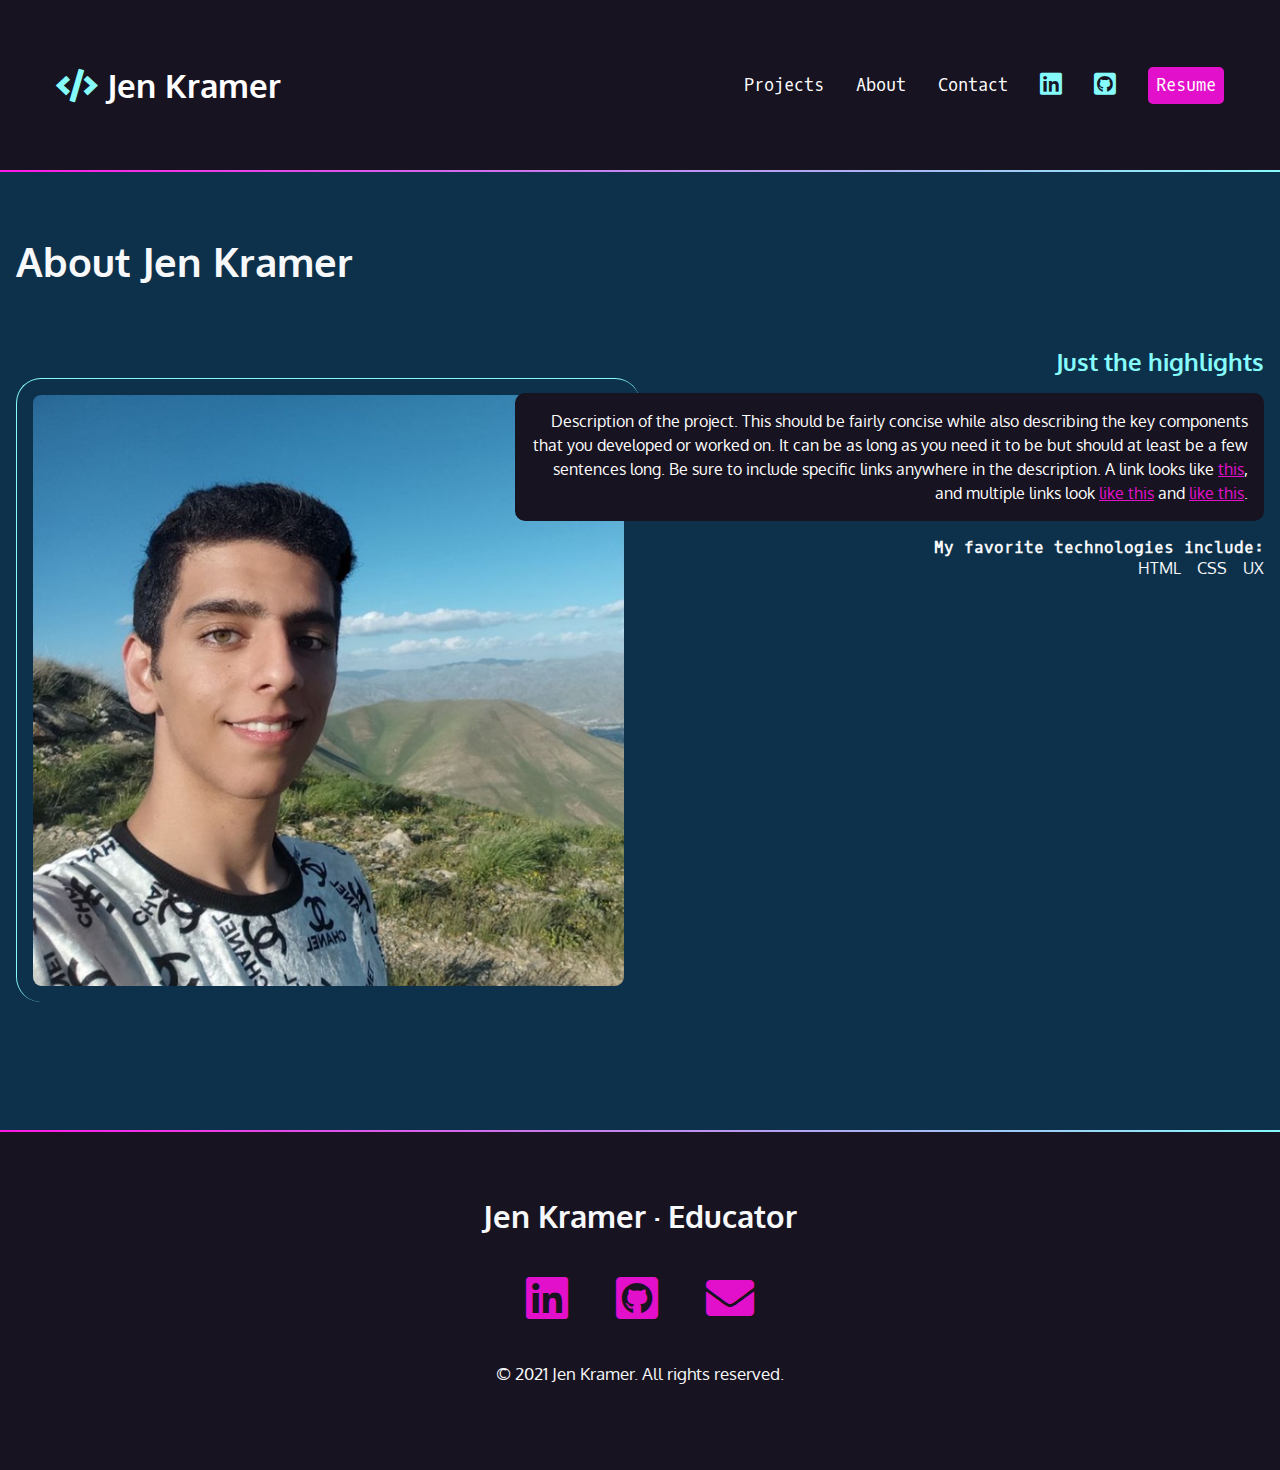
==== about.html @ 37a0ace8 "added all of the project" ====
<!DOCTYPE html>
<html lang="en">

<head>
    <meta charset="UTF-8" />
    <meta http-equiv="X-UA-Compatible" content="IE=edge" />
    <meta name="viewport" content="width=device-width, initial-scale=1.0" />
    <link rel="preconnect" href="https://fonts.googleapis.com" />
    <link rel="preconnect" href="https://fonts.gstatic.com" crossorigin />
    <link href="https://fonts.googleapis.com/css2?family=Oxygen&family=Oxygen+Mono&display=swap" rel="stylesheet" />
    <link href="https://cdnjs.cloudflare.com/ajax/libs/font-awesome/5.15.4/css/all.min.css" rel="stylesheet" />
    <link rel="stylesheet" href="css/style2.css" />
    <title>Jen Kramer Portfolio</title>
</head>

<body>
    <nav>
        <ul>
            <li>
                <h1>
                    <a href="index.html"><span class="fas fa-code" aria-hidden="true"></span> Jen
                        Kramer</a>
                </h1>
            </li>
            <li><a href="#portfolio">Projects</a></li>
            <li><a href="#">About</a></li>
            <li><a href="index.html#contact">Contact</a></li>
            <li>
                <a href="index.html">
                    <span class="fab fa-linkedin" aria-hidden="true"></span>
                    <span class="sr-only">LinkedIn</span>
                </a>
            </li>
            <li>
                <a href="https://www.github.com/Zana-Fn" target="_blank">
                    <span class="fab fa-github-square" aria-hidden="true"></span>
                    <span class="sr-only">Github</span>
                </a>
            </li>
            <li>
                <a href="#" class="button">Resume</a>
            </li>
        </ul>
    </nav>
    <div class="gradient"></div>
    <div class="section-blue">
        <section id="portfolio">
            <h2>About Jen Kramer</h2>
            <article>
                <div class="text">
                    <h3>Just the highlights</h3>
                    <p class="blackbox">
                        Description of the project. This should be fairly concise while
                        also describing the key components that you developed or worked
                        on. It can be as long as you need it to be but should at least be
                        a few sentences long. Be sure to include specific links anywhere
                        in the description. A link looks like
                        <a href="https://frontendmasters.github.io/grid-flexbox-v2/">this</a>, and multiple links look
                        <a href="#">like this</a> and
                        <a href="#">like this</a>.
                    </p>
                    <h4>My favorite technologies include:</h4>
                    <ul>
                        <li>HTML</li>
                        <li>CSS</li>
                        <li>UX</li>
                    </ul>
                </div>
                <img src="img/zana.jpg" alt="Christina Morillo at Pexels." />
            </article>
        </section>
    </div>
    <div class="gradient"></div>
    <footer>
        <h2>Jen Kramer &middot; Educator</h2>
        <ul>
            <li>
                <a href="https://www.linkedin.com/in/jen4web" target="_blank">
                    <span class="fab fa-linkedin" aria-hidden="true"></span>
                    <span class="sr-only">LinkedIn</span>
                </a>
            </li>
            <li>
                <a href="https://www.github.com/jen4web" target="_blank">
                    <span class="fab fa-github-square" aria-hidden="true"></span>
                    <span class="sr-only">Github</span>
                </a>
            </li>
            <li>
                <a href="mailto:jen@example.com">
                    <span class="fas fa-envelope" aria-hidden="true"></span>
                    <span class="sr-only">Email</span>
                </a>
            </li>
        </ul>
        <p><small>&copy; 2021 Jen Kramer. All rights reserved.</small></p>
    </footer>
</body>

</html>
---- css/style2.css ----
:root {
    --black: #171321;
    --dkblue: #0d314b;
    --plum: #4b0d49;
    --hotmag: #ff17e4;
    --magenta: #e310cb;
    --aqua: #86fbfb;
    --white: #f7f8fa;
    --font-size: 1.3rem;
    --mono: "Oxygen mono", monospace;
    --sans: Oxygen, sans-serif;
}


/* border box model: https://css-tricks.com/box-sizing/ */

html {
    box-sizing: border-box;
}

*,
*::before,
*::after {
    box-sizing: inherit;
}


/* generic styles for the page */

body {
    padding: 0;
    margin: 0;
    font-family: var(--sans);
    background-color: var(--black);
    color: var(--white);
    font-size: var(--font-size);
}

h1,
h2,
h3 {
    margin: 0;
}

a {
    color: var(--magenta);
}

a:hover {
    color: var(--hotmag);
    text-decoration: none;
}

img {
    width: 100%;
}


/* background color divs */

.section-plum {
    background-color: var(--plum);
}

.section-blue {
    background-color: var(--dkblue);
}

.gradient {
    background: linear-gradient(90deg, rgba(255, 23, 228, 1) 0%, rgba(134, 251, 251, 1) 100%);
    height: 2px;
}


/* intro styles */

#intro {
    padding: 4rem 1rem 10rem 1rem;
    padding-bottom: 10rem;
    max-width: 1200px;
    margin: 0 auto;
}

#intro p {
    font-size: 1rem;
    line-height: 1.5;
}

#intro .name {
    font-family: var(--mono);
    font-size: 1rem;
}

.name span {
    font-family: var(--sans);
    font-size: 4rem;
    color: var(--aqua);
    display: block;
    font-weight: 300;
}

#intro h2 {
    font-size: 4rem;
}


/* contact section */

#contact {
    width: 400px;
    text-align: center;
    margin: 0 auto;
    padding: 4rem 0;
}

#contact p:last-child {
    margin-top: 3rem;
}


/* navigation */

nav {
    font-family: var(--mono);
    font-size: 80%;
    padding: 4rem 1rem;
}

nav h1 a {
    font-family: var(--sans);
}

nav ul {
    margin: 0;
    padding: 0;
    list-style-type: none;
    display: flex;
    flex-flow: row wrap;
    justify-content: center;
    align-items: center;
    gap: 2rem;
}

nav li:first-child {
    flex-basis: 100%;
    text-align: center;
}

nav [class*="fa-"] {
    font-size: 150%;
    color: var(--aqua);
}

nav h1 [class*="fa-"] {
    font-size: 100%;
    color: var(--aqua);
}

nav a {
    color: white;
    text-decoration: none;
    display: block;
}

nav a:hover,
nav [class*="fa-"]:hover {
    color: var(--magenta);
}

.button {
    background-color: var(--magenta);
    color: white;
    padding: 0.5rem;
    border-radius: 5px;
    text-decoration: none;
    font-family: var(--mono);
}

.button:hover {
    color: white;
    background-color: var(--hotmag);
}

/* portfolio section */
#portfolio {
    padding: 4rem 1rem;
}

#portfolio h2 {
    font-size: 2.5rem;
    margin-bottom: calc(2.5rem * 1.5);
}

#portfolio h3 {
    color: var(--aqua);
}

#portfolio h4 {
    font-size: 1rem;
    font-family: var(--mono);
    margin: 0;
}

.blackbox {
    padding: 1rem;
    border-radius: 10px;
    color: white;
    background-color: var(--black);
    font-size: 1rem;
    line-height: 1.5;
}

#portfolio ul {
    list-style-type: none;
    padding: 0;
    margin: 0;
    display: flex;
    flex-flow: row wrap;
    justify-content: flex-start;
    gap: 1rem;
    font-size: 1rem;
}

#portfolio img {
    margin: 2rem 0 4rem 0;
    padding: 1rem;
    border-left: 1px solid var(--aqua);
    border-top: 1px solid var(--aqua);
    border-radius: 25px;
}

/* footer section */

footer {
    text-align: center;
    padding: 4rem 0;
}

footer ul {
    list-style-type: none;
    padding: 0;
    margin: 2rem 0;
    display: flex;
    flex-flow: row wrap;
    justify-content: center;
    gap: 3rem;
    font-size: 3rem;
}

@media (min-width: 800px) {
    article {
        display: grid;
        grid-template-columns: repeat(10, 1fr);
    }

    #portfolio img {
        grid-column: 1/6;
        grid-row: 1/2;
    }

    .text {
        grid-column: 5/11;
        grid-row: 1/2;
        order: 2;
        text-align: right;
    }

    #portfolio ul {
        justify-content: flex-end;
    }

    #portfolio .reverse .text {
        grid-column: 1/7;
        text-align: left;
    }

    #portfolio .reverse img {
        grid-column: 6/11;
        grid-row: 1/2;
    }

    #portfolio .reverse ul {
        justify-content: flex-start;
    }

}

@media (min-width: 850px) {
    nav {
        max-width: 1200px;
        margin: 0 auto;
    }

    nav li:first-child {
        flex-basis: auto;
        text-align: left;
        margin-right: auto;
    }
}
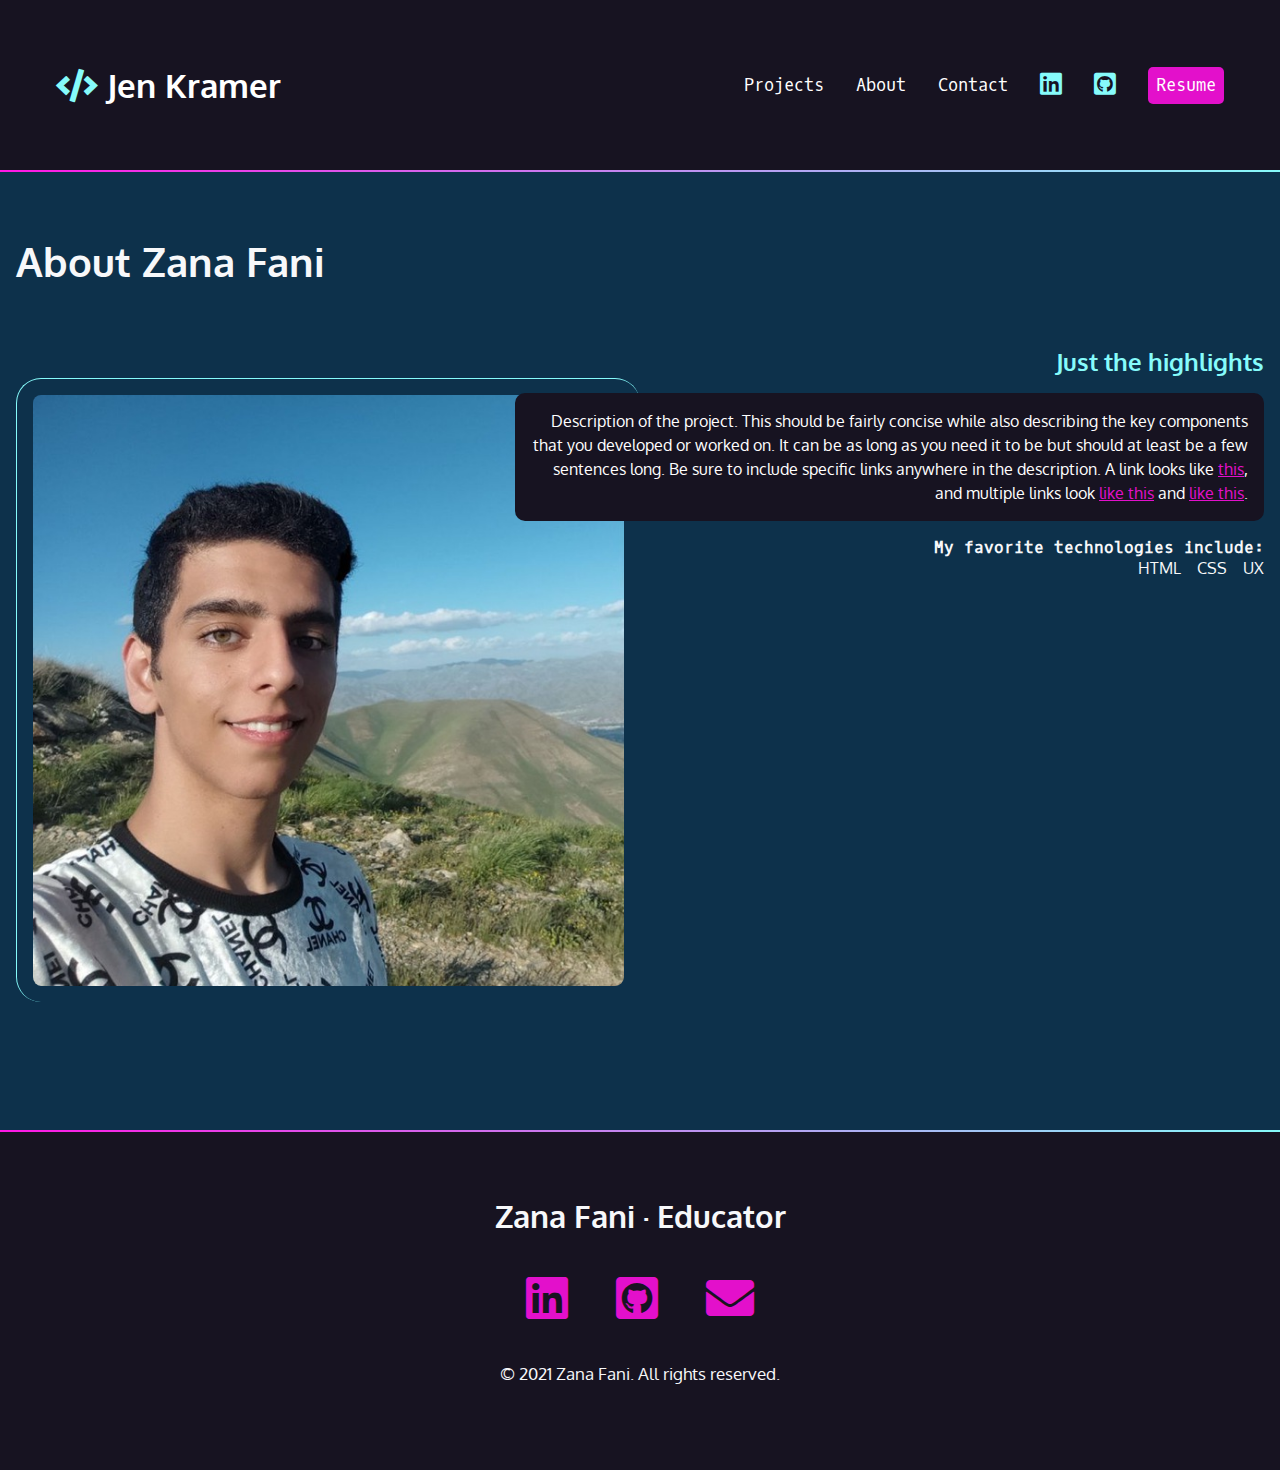
==== commit de9accd0: "edited" ====
--- a/about.html
+++ b/about.html
@@ -45,7 +45,7 @@
     <div class="gradient"></div>
     <div class="section-blue">
         <section id="portfolio">
-            <h2>About Jen Kramer</h2>
+            <h2>About Zana Fani</h2>
             <article>
                 <div class="text">
                     <h3>Just the highlights</h3>
@@ -72,7 +72,7 @@
     </div>
     <div class="gradient"></div>
     <footer>
-        <h2>Jen Kramer &middot; Educator</h2>
+        <h2>Zana Fani &middot; Educator</h2>
         <ul>
             <li>
                 <a href="https://www.linkedin.com/in/jen4web" target="_blank">
@@ -93,7 +93,7 @@
                 </a>
             </li>
         </ul>
-        <p><small>&copy; 2021 Jen Kramer. All rights reserved.</small></p>
+        <p><small>&copy; 2021 Zana Fani. All rights reserved.</small></p>
     </footer>
 </body>
 
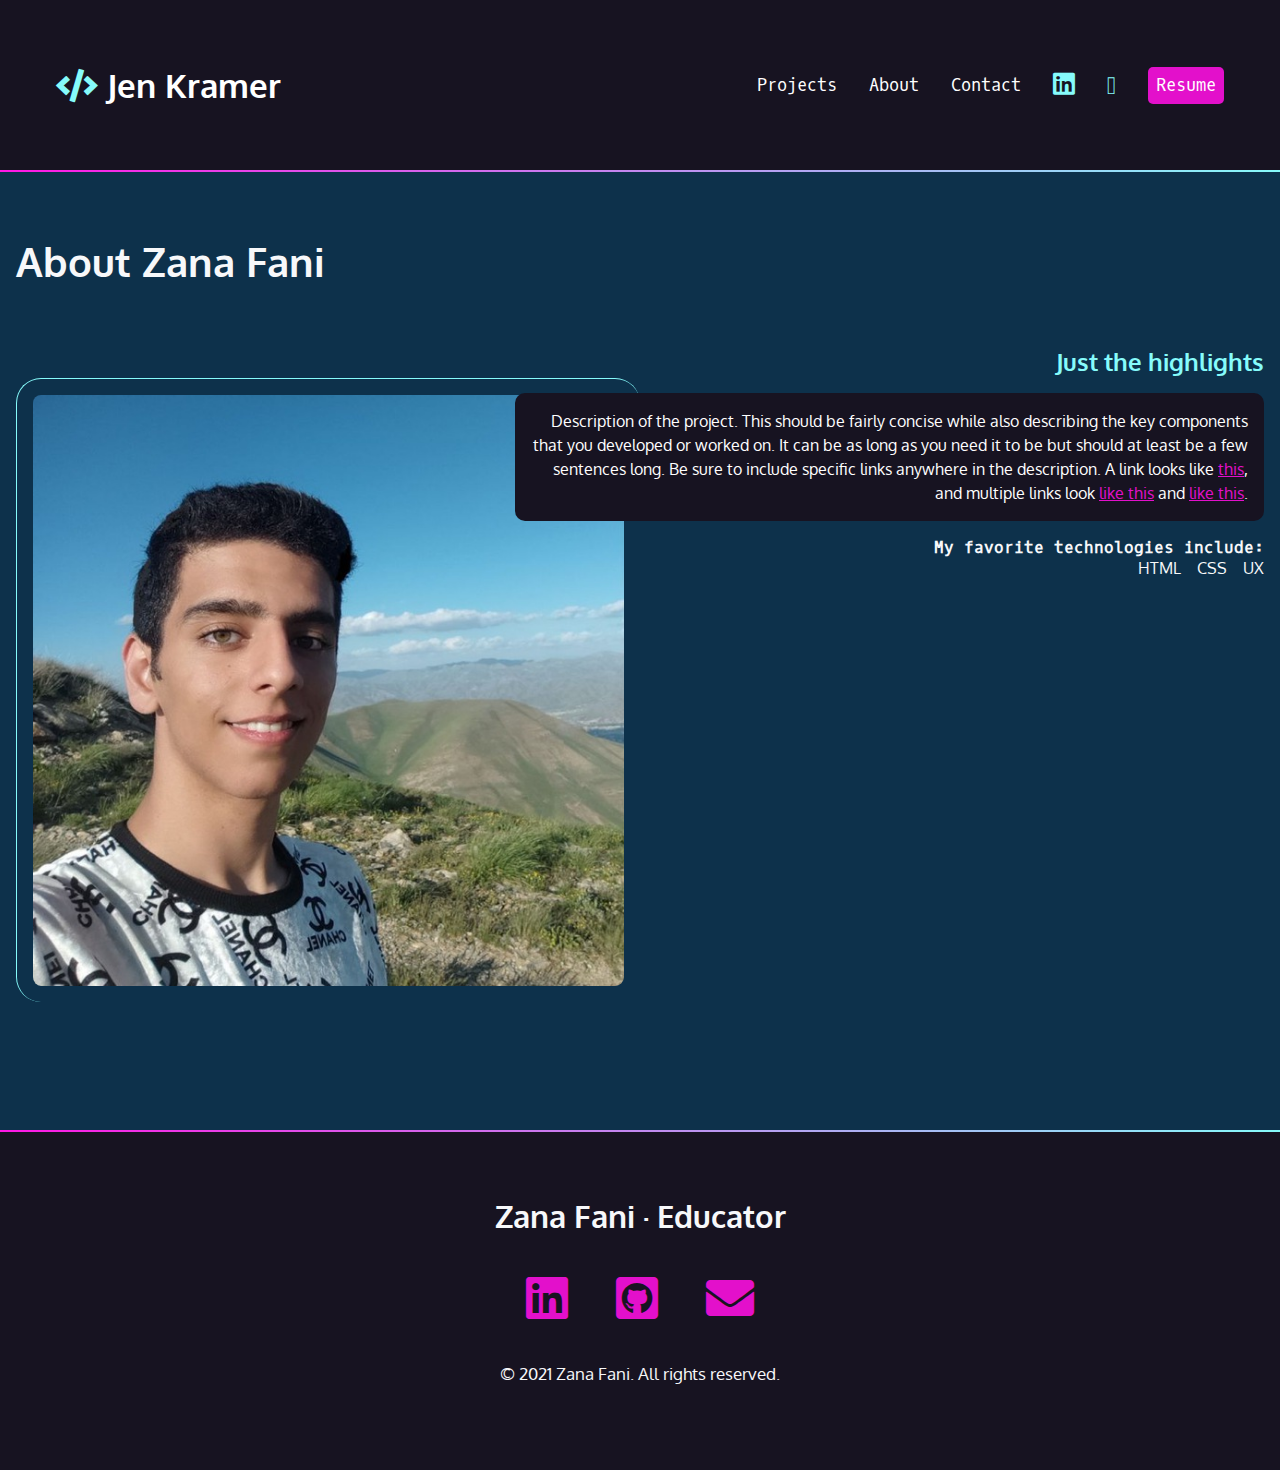
==== commit 98cf8718: "fixed the email in about.html" ====
--- a/about.html
+++ b/about.html
@@ -33,7 +33,7 @@
             </li>
             <li>
                 <a href="https://www.github.com/Zana-Fn" target="_blank">
-                    <span class="fab fa-github-square" aria-hidden="true"></span>
+                    <span class="fa-brands fa-github" aria-hidden="true"></span>
                     <span class="sr-only">Github</span>
                 </a>
             </li>
@@ -75,19 +75,19 @@
         <h2>Zana Fani &middot; Educator</h2>
         <ul>
             <li>
-                <a href="https://www.linkedin.com/in/jen4web" target="_blank">
+                <a href="#" target="_blank">
                     <span class="fab fa-linkedin" aria-hidden="true"></span>
                     <span class="sr-only">LinkedIn</span>
                 </a>
             </li>
             <li>
-                <a href="https://www.github.com/jen4web" target="_blank">
+                <a href="https://www.github.com/Zana-Fn" target="_blank">
                     <span class="fab fa-github-square" aria-hidden="true"></span>
                     <span class="sr-only">Github</span>
                 </a>
             </li>
             <li>
-                <a href="mailto:jen@example.com">
+                <a href="mailto:zanafani6595@gmail.com">
                     <span class="fas fa-envelope" aria-hidden="true"></span>
                     <span class="sr-only">Email</span>
                 </a>
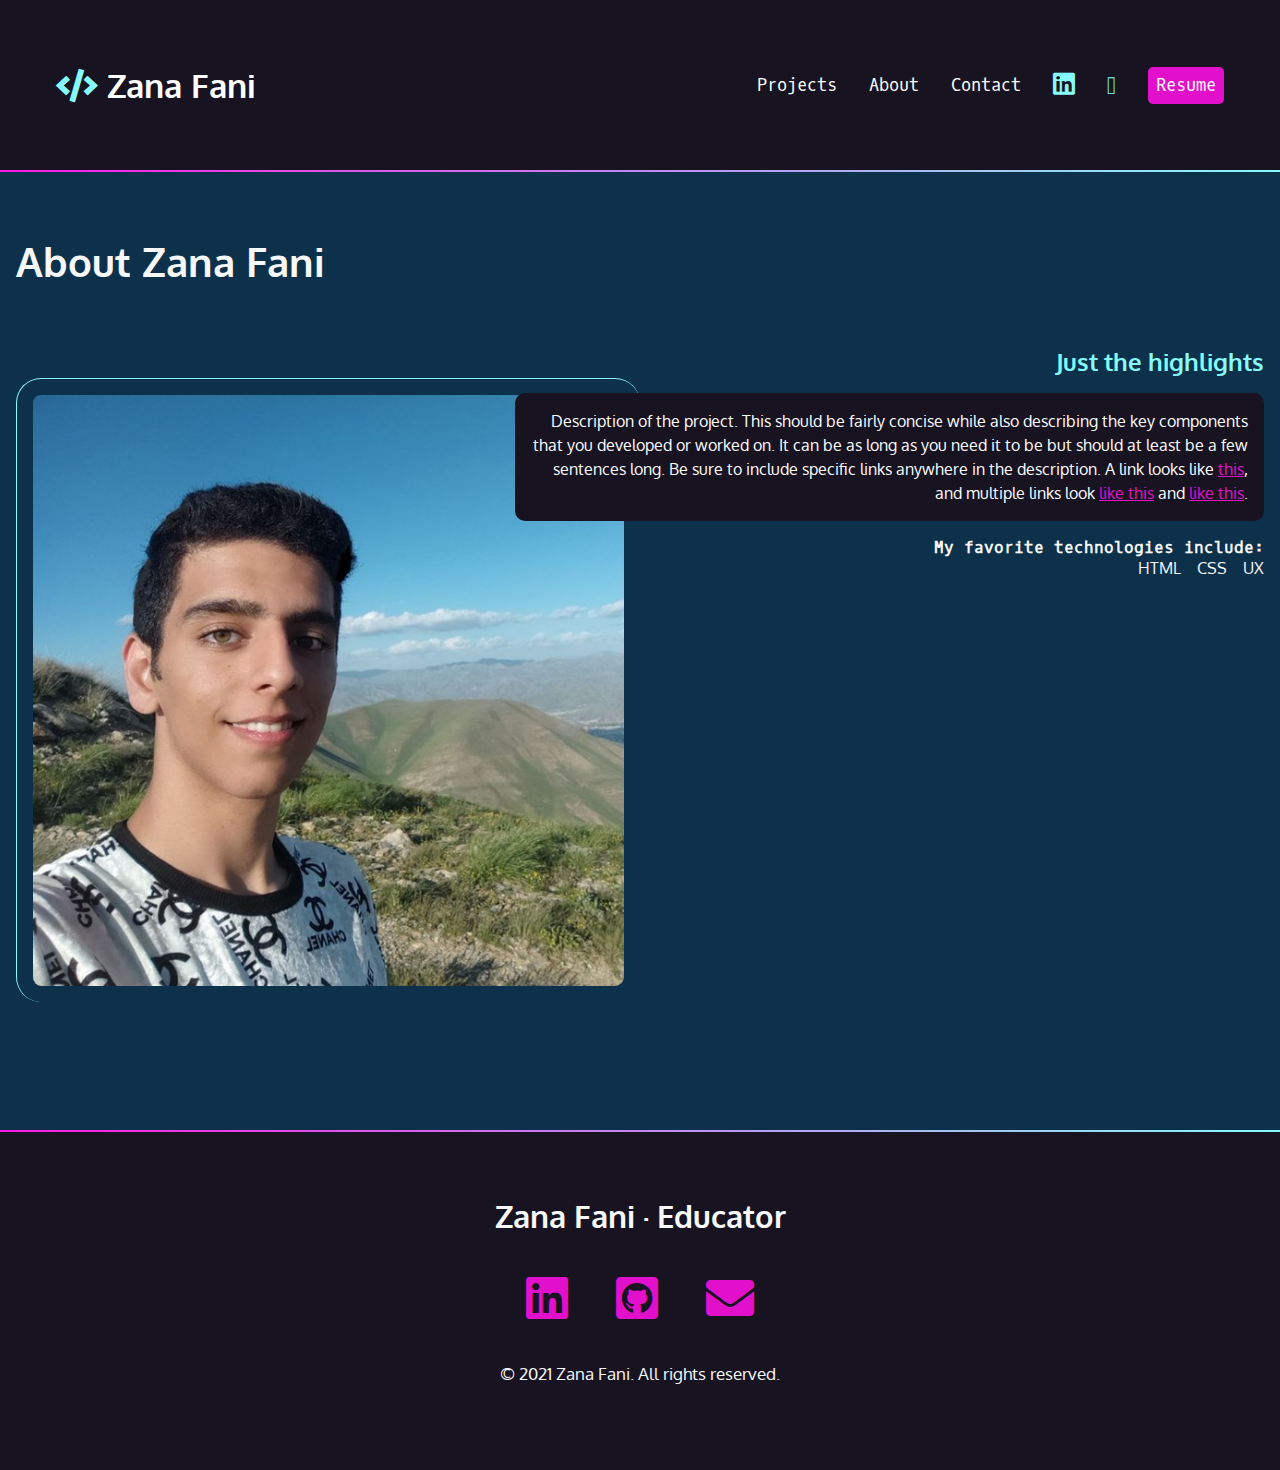
==== commit 6ec1dc52: "fixed the email in about.html" ====
--- a/about.html
+++ b/about.html
@@ -10,7 +10,7 @@
     <link href="https://fonts.googleapis.com/css2?family=Oxygen&family=Oxygen+Mono&display=swap" rel="stylesheet" />
     <link href="https://cdnjs.cloudflare.com/ajax/libs/font-awesome/5.15.4/css/all.min.css" rel="stylesheet" />
     <link rel="stylesheet" href="css/style2.css" />
-    <title>Jen Kramer Portfolio</title>
+    <title>Zana Fani Portfolio</title>
 </head>
 
 <body>
@@ -18,8 +18,7 @@
         <ul>
             <li>
                 <h1>
-                    <a href="index.html"><span class="fas fa-code" aria-hidden="true"></span> Jen
-                        Kramer</a>
+                    <a href="index.html"><span class="fas fa-code" aria-hidden="true"></span> Zana Fani</a>
                 </h1>
             </li>
             <li><a href="#portfolio">Projects</a></li>
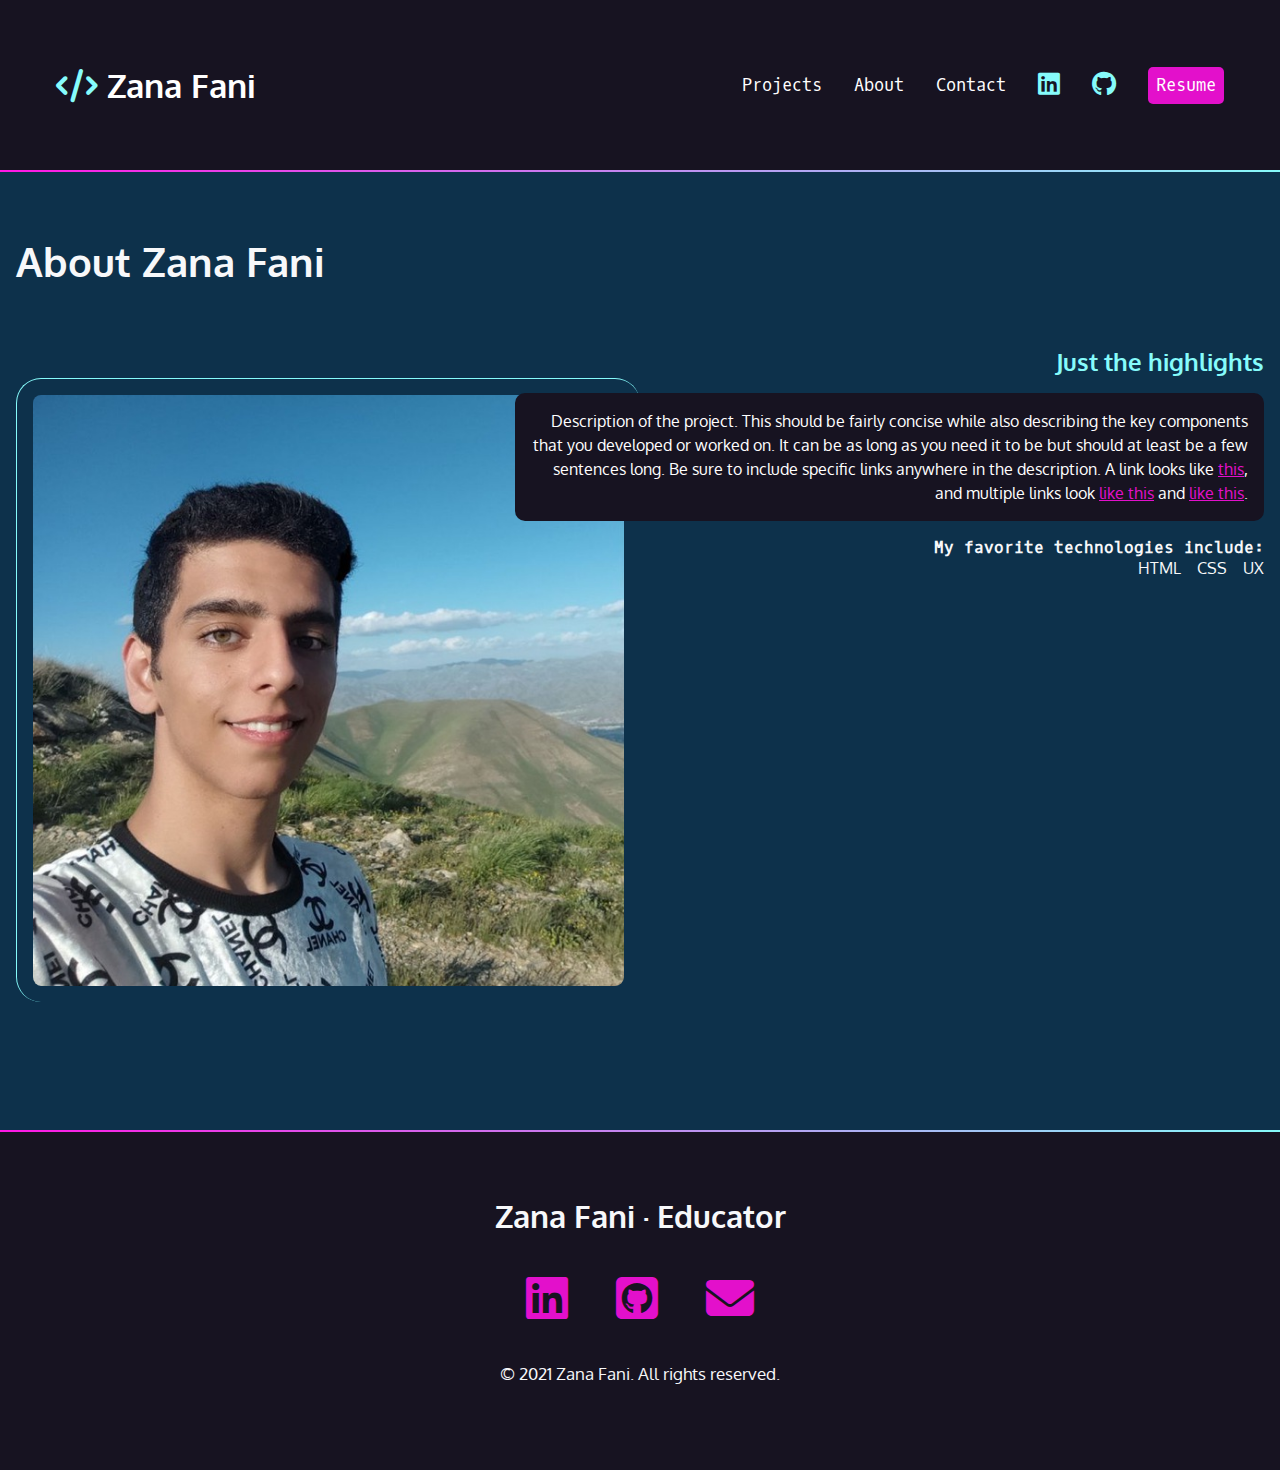
==== commit ae426961: "edited github icon" ====
--- a/about.html
+++ b/about.html
@@ -8,7 +8,7 @@
     <link rel="preconnect" href="https://fonts.googleapis.com" />
     <link rel="preconnect" href="https://fonts.gstatic.com" crossorigin />
     <link href="https://fonts.googleapis.com/css2?family=Oxygen&family=Oxygen+Mono&display=swap" rel="stylesheet" />
-    <link href="https://cdnjs.cloudflare.com/ajax/libs/font-awesome/5.15.4/css/all.min.css" rel="stylesheet" />
+    <link rel="stylesheet" href="https://cdnjs.cloudflare.com/ajax/libs/font-awesome/6.6.0/css/all.min.css">
     <link rel="stylesheet" href="css/style2.css" />
     <title>Zana Fani Portfolio</title>
 </head>
